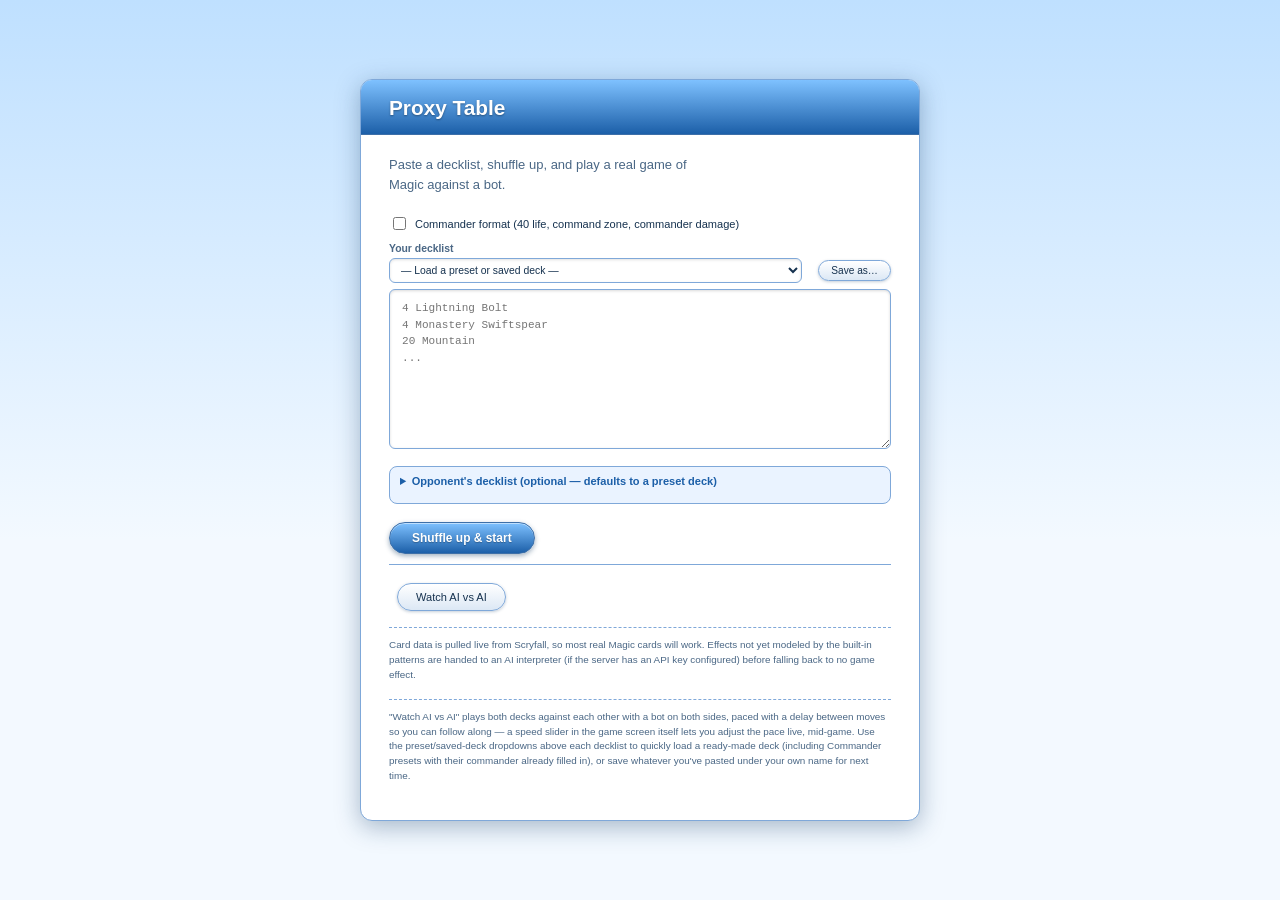
==== index.html @ 53908627 "Initial commit: MTG Advanced Playtester, a browser-based MTG engine with an AI opponent Real turn st" ====
<!DOCTYPE html>
<html lang="en">
<head>
<meta charset="UTF-8" />
<meta name="viewport" content="width=device-width, initial-scale=1.0" />
<title>Proxy Table — play Magic against a bot</title>
<link rel="stylesheet" href="styles.css" />
</head>
<body>

  <div id="setup-screen" class="screen">
    <div id="setup-card" class="setup-card">
      <h1>Proxy&nbsp;Table</h1>
      <p class="tagline">Paste a decklist, shuffle up, and play a real game of Magic against a bot.</p>

      <label class="checkbox-label"><input type="checkbox" id="commander-toggle" /> Commander format (40 life, command zone, commander damage)</label>

      <div id="commander-fields" hidden>
        <label class="field-label" for="commander-input">Your commander</label>
        <input type="text" id="commander-input" placeholder="e.g. Aurelia, the Warleader" />
      </div>

      <label class="field-label" for="deck-input">Your decklist</label>
      <div class="deck-library-row">
        <select class="saved-deck-select" id="mine-deck-select" data-slot="mine">
          <option value="">— Load a preset or saved deck —</option>
        </select>
        <button type="button" class="secondary-button small-button" id="mine-save-button" data-slot="mine">Save as…</button>
      </div>
      <textarea id="deck-input" spellcheck="false" placeholder="4 Lightning Bolt&#10;4 Monastery Swiftspear&#10;20 Mountain&#10;..."></textarea>

      <details id="opponent-details">
        <summary>Opponent's decklist (optional — defaults to a preset deck)</summary>
        <div id="opponent-commander-fields" hidden>
          <label class="field-label" for="opponent-commander-input">Opponent's commander</label>
          <input type="text" id="opponent-commander-input" placeholder="e.g. Slimefoot, the Stowaway" />
        </div>
        <div class="deck-library-row">
          <select class="saved-deck-select" id="theirs-deck-select" data-slot="theirs">
            <option value="">— Load a preset or saved deck —</option>
          </select>
          <button type="button" class="secondary-button small-button" id="theirs-save-button" data-slot="theirs">Save as…</button>
        </div>
        <textarea id="opponent-deck-input" spellcheck="false" placeholder="Leave blank to play against the built-in deck"></textarea>
      </details>

      <div id="setup-error" class="error-text" hidden></div>
      <button id="start-button" class="primary-button">Shuffle up & start</button>
      <div class="watch-row">
        <button id="watch-button" class="secondary-button">Watch AI vs AI</button>
      </div>
      <p class="hint">Card data is pulled live from Scryfall, so most real Magic cards will work. Effects not yet modeled by the built-in patterns are handed to an AI interpreter (if the server has an API key configured) before falling back to no game effect.</p>
      <p class="hint">"Watch AI vs AI" plays both decks against each other with a bot on both sides, paced with a delay between moves so you can follow along — a speed slider in the game screen itself lets you adjust the pace live, mid-game. Use the preset/saved-deck dropdowns above each decklist to quickly load a ready-made deck (including Commander presets with their commander already filled in), or save whatever you've pasted under your own name for next time.</p>
    </div>

    <div id="analyze-card" class="setup-card" hidden>
      <h1>Analyzing your deck…</h1>
      <p id="analyze-status" class="tagline">Checking which cards need extra help…</p>
      <div id="analyze-bar-track"><div id="analyze-bar-fill"></div></div>
      <p class="hint">Cards the built-in patterns already understand don't need this step — only ones with unusual wording get sent for AI interpretation, and each card is only ever analyzed once (future games with it start instantly).</p>
    </div>
  </div>

  <script type="module" src="src/setup.js"></script>
</body>
</html>
---- styles.css ----
:root {
  /* Early-2000s portal palette (AOL/Yahoo-era): sky-blue page, white
     "window" panels with a glossy blue gradient title bar, pill-shaped
     gradient buttons, orange accents, soft drop shadows, rounded corners. */
  --body-bg-start: #BFE0FF;
  --body-bg-end: #F3F9FF;
  --panel-bg: #FFFFFF;
  --panel-bg-alt: #EAF3FF;
  --header-start: #7EC1FF;
  --header-end: #1C5FA8;
  --header-bg: #1C5FA8;
  --header-text: #FFFFFF;
  --border: #7FA8D9;
  --border-dark: #3D6FA8;
  --text: #16324F;
  --text-dim: #4A6785;
  --link: #0033CC;
  --accent: #CC3333;
  --accent-bright: #FF4D4D;
  --good: #2FA84F;
  --gold: #FF9E1B;
  --card-bg: #F0E9D2;
  --card-text: #1A1610;
  --font-display: Verdana, Arial, sans-serif;
  --font-body: Verdana, Arial, sans-serif;
  /* kept for any stray reference */
  --ink: var(--text);
  --ink-soft: var(--panel-bg);
  --parchment: var(--card-bg);
  --parchment-dim: var(--border);
  --crimson: var(--accent);
  --crimson-bright: var(--accent-bright);
  --forest: var(--good);
  --line: var(--border);
}

* { box-sizing: border-box; }

html, body {
  margin: 0;
  height: 100%;
  background: var(--body-bg-end);
  color: var(--text);
  font-family: var(--font-body);
  font-size: 13px;
}

a { color: var(--link); }

.screen { height: 100%; }

/* ---------- setup screen ---------- */

#setup-screen {
  display: flex;
  align-items: center;
  justify-content: center;
  padding: 24px;
  background: linear-gradient(180deg, var(--body-bg-start), var(--body-bg-end) 60%);
}

.setup-card {
  width: 100%;
  max-width: 560px;
  background: var(--panel-bg);
  border: 1px solid var(--border);
  border-radius: 12px;
  box-shadow: 0 6px 24px rgba(20, 60, 100, 0.35);
  padding: 0 28px 26px;
  overflow: hidden;
}

.setup-card h1 {
  font-family: var(--font-display);
  font-size: 1.6rem;
  font-weight: bold;
  margin: 0 -28px 20px;
  padding: 16px 28px 14px;
  color: var(--header-text);
  background: linear-gradient(180deg, var(--header-start), var(--header-end));
  text-shadow: 0 1px 2px rgba(0,0,0,0.35);
  border-bottom: 1px solid var(--border-dark);
}

.tagline {
  color: var(--text-dim);
  margin: 0 0 20px;
  line-height: 1.5;
  max-width: 46ch;
}

.field-label {
  display: block;
  font-size: 0.8rem;
  font-weight: bold;
  color: var(--text-dim);
  margin-bottom: 4px;
}

.checkbox-label {
  display: flex;
  align-items: center;
  gap: 6px;
  font-size: 0.85rem;
  color: var(--text);
  margin: 12px 0 10px;
  cursor: pointer;
}

#commander-input, #opponent-commander-input {
  width: 100%;
  background: #FFFFFF;
  border: 1px solid var(--border);
  border-radius: 6px;
  color: var(--text);
  font-family: var(--font-body);
  font-size: 0.88rem;
  padding: 7px 10px;
  margin-bottom: 12px;
  box-shadow: inset 0 1px 3px rgba(0,0,0,0.15);
}

#commander-input:focus, #opponent-commander-input:focus {
  outline: none;
  border-color: var(--header-bg);
  box-shadow: 0 0 0 2px rgba(28, 95, 168, 0.3);
}

#deck-input, #opponent-deck-input {
  width: 100%;
  min-height: 160px;
  background: #FFFFFF;
  border: 1px solid var(--border);
  border-radius: 6px;
  color: var(--text);
  font-family: 'Courier New', Courier, monospace;
  font-size: 0.85rem;
  padding: 10px 12px;
  resize: vertical;
  line-height: 1.5;
  box-shadow: inset 0 1px 3px rgba(0,0,0,0.15);
}

#deck-input:focus, #opponent-deck-input:focus {
  outline: none;
  border-color: var(--header-bg);
  box-shadow: 0 0 0 2px rgba(28, 95, 168, 0.3);
}

details {
  margin: 14px 0 8px;
  border: 1px solid var(--border);
  border-radius: 8px;
  background: var(--panel-bg-alt);
  padding: 8px 10px;
}

details summary {
  cursor: pointer;
  color: var(--header-bg);
  font-weight: bold;
  font-size: 0.85rem;
  margin-bottom: 8px;
}

.primary-button {
  background: linear-gradient(180deg, var(--header-start), var(--header-end));
  color: var(--header-text);
  border: 1px solid var(--border-dark);
  border-radius: 16px;
  padding: 8px 22px;
  font-size: 0.92rem;
  font-weight: bold;
  font-family: var(--font-body);
  cursor: pointer;
  margin-top: 10px;
  box-shadow: 0 2px 5px rgba(20, 60, 100, 0.4), inset 0 1px 0 rgba(255,255,255,0.5);
  text-shadow: 0 1px 1px rgba(0,0,0,0.25);
}

.primary-button:hover { background: linear-gradient(180deg, #96D0FF, #2A70C4); }
.primary-button:active { box-shadow: inset 0 2px 5px rgba(0,0,0,0.35); }
.primary-button:disabled { opacity: 0.5; cursor: default; box-shadow: none; }

.secondary-button {
  background: linear-gradient(180deg, #FFFFFF, #DCE8F5);
  color: var(--text);
  border: 1px solid var(--border);
  border-radius: 16px;
  padding: 7px 18px;
  font-size: 0.85rem;
  font-family: var(--font-body);
  cursor: pointer;
  margin-top: 8px;
  margin-left: 8px;
  box-shadow: 0 1px 3px rgba(20, 60, 100, 0.25), inset 0 1px 0 rgba(255,255,255,0.7);
}

.secondary-button:hover { background: linear-gradient(180deg, #FFFFFF, #C8DCF2); }
.secondary-button:active { box-shadow: inset 0 2px 4px rgba(0,0,0,0.2); }
.secondary-button:disabled { opacity: 0.5; cursor: default; box-shadow: none; }

.secondary-button.small-button {
  padding: 4px 12px;
  font-size: 0.78rem;
  margin-top: 0;
}

.deck-library-row {
  display: flex;
  align-items: center;
  gap: 8px;
  margin-bottom: 6px;
}

.saved-deck-select {
  background: #FFFFFF;
  border: 1px solid var(--border);
  border-radius: 6px;
  color: var(--text);
  font-family: var(--font-body);
  font-size: 0.8rem;
  padding: 5px 7px;
  flex: 1;
  min-width: 0;
  box-shadow: inset 0 1px 3px rgba(0,0,0,0.12);
}

.watch-row {
  display: flex;
  align-items: center;
  gap: 8px;
  margin-top: 10px;
  padding-top: 10px;
  border-top: 1px solid var(--border);
}

.watch-row .field-label { margin-bottom: 0; }

.hint {
  color: var(--text-dim);
  font-size: 0.76rem;
  line-height: 1.5;
  margin-top: 16px;
  padding-top: 10px;
  border-top: 1px dashed var(--border);
}

#analyze-status {
  font-size: 0.9rem;
}

#analyze-bar-track {
  width: 100%;
  height: 14px;
  border: 1px solid var(--border);
  border-radius: 8px;
  background: #FFFFFF;
  overflow: hidden;
  margin-top: 12px;
  box-shadow: inset 0 1px 3px rgba(0,0,0,0.2);
}

#analyze-bar-fill {
  height: 100%;
  width: 0%;
  background: linear-gradient(180deg, var(--gold), #E07800);
  transition: width 0.2s ease;
}

.error-text {
  color: var(--accent-bright);
  font-weight: bold;
  font-size: 0.85rem;
  margin-top: 10px;
  border: 1px solid var(--accent-bright);
  border-radius: 6px;
  background: #FFE8E8;
  padding: 6px 10px;
}

/* ---------- game screen ---------- */

/* Explicit row placement (not auto-placement) — with the command zones
   hidden outside Commander mode, plain document-order auto-placement would
   shift #board into whichever row happened to be 1fr only when BOTH zones
   are hidden. The moment either command zone becomes visible again, board
   gets bumped to a fixed-size "auto" row instead and the 1fr track lands on
   a command zone — ballooning it and squeezing the whole board down to
   near-nothing. Naming every row explicitly makes #board reliably keep the
   flexible row regardless of which optional rows are shown. */
#game-screen {
  display: grid;
  grid-template-rows: auto auto 1fr auto auto auto auto;
  height: 100%;
  background: linear-gradient(180deg, var(--body-bg-start), var(--body-bg-end) 30%);
}

#opponent-bar { grid-row: 1; }
#opponent-command-zone { grid-row: 2; }
#board { grid-row: 3; }
#action-bar { grid-row: 4; }
#player-hand { grid-row: 5; }
#player-command-zone { grid-row: 6; }
#player-bar { grid-row: 7; }

.player-bar {
  display: flex;
  align-items: center;
  gap: 16px;
  padding: 7px 14px;
  background: linear-gradient(180deg, var(--panel-bg-alt), #D3E6FA);
  border-bottom: 1px solid var(--border);
  font-size: 0.88rem;
}

#player-bar { border-bottom: none; border-top: 1px solid var(--border); }

.player-bar .name { font-family: var(--font-display); font-weight: bold; font-size: 0.98rem; color: var(--header-bg); }
.player-bar .life {
  background: linear-gradient(180deg, #E05252, var(--accent));
  color: #fff;
  padding: 3px 10px;
  border-radius: 10px;
  border: 1px solid var(--border-dark);
  font-weight: bold;
  box-shadow: inset 0 1px 0 rgba(255,255,255,0.4);
}
.player-bar .life.low { background: linear-gradient(180deg, #922020, #5C1010); }
.player-bar .stat { color: var(--text-dim); }
.player-bar .stat.clickable-stat { cursor: pointer; text-decoration: underline dotted; }
.player-bar .stat.clickable-stat:hover { color: var(--header-bg); }
.player-bar .mana-pool {
  background: #FFFFFF;
  border: 1px solid var(--gold);
  border-radius: 10px;
  color: var(--gold);
  font-weight: bold;
  padding: 2px 8px;
  font-size: 0.8rem;
}

.player-bar .commander-damage {
  background: #FFFFFF;
  border: 1px solid var(--accent);
  border-radius: 10px;
  color: var(--accent);
  font-weight: bold;
  padding: 2px 8px;
  font-size: 0.8rem;
}

.command-zone {
  display: flex;
  align-items: center;
  gap: 8px;
  padding: 3px 14px;
  background: var(--panel-bg-alt);
  border-bottom: 1px solid var(--border);
}

#player-command-zone { border-bottom: none; border-top: 1px solid var(--border); }

.command-zone-label {
  font-size: 0.76rem;
  font-weight: bold;
  color: var(--text-dim);
  text-transform: uppercase;
  letter-spacing: 0.03em;
}

.command-zone .card {
  width: 52px;
}

.command-zone .card .card-image { height: 38px; }
.command-zone .card .card-name { font-size: 0.56rem; padding: 2px 3px 0; }
.command-zone .card .card-type { display: none; }

.command-zone .card.uncastable {
  opacity: 0.55;
}

.commander-tax-badge {
  position: absolute;
  top: 3px;
  left: 4px;
  font-size: 0.58rem;
  font-weight: bold;
  color: #fff;
  background: var(--border-dark);
  border-radius: 4px;
  padding: 1px 4px;
}
.player-bar.is-priority { box-shadow: inset 3px 0 0 var(--gold); }

#board {
  display: grid;
  grid-template-columns: 1fr 130px 1fr;
  gap: 10px;
  padding: 10px 14px;
  overflow: auto;
  align-items: stretch;
}

.battlefield {
  display: flex;
  flex-direction: column;
  gap: 8px;
  padding: 10px;
  background: rgba(255, 255, 255, 0.6);
  border: 1px solid var(--border);
  border-radius: 10px;
  min-height: 220px;
}

.battlefield-row {
  display: flex;
  flex-wrap: wrap;
  align-content: flex-start;
  gap: 8px;
}

.battlefield-lands {
  padding-top: 8px;
  border-top: 1px dashed var(--border);
}

#stack-panel {
  border: 1px solid var(--border);
  border-radius: 10px;
  background: var(--panel-bg);
  padding: 0 0 8px;
  display: flex;
  flex-direction: column;
  gap: 6px;
  overflow: hidden;
  box-shadow: 0 2px 8px rgba(20, 60, 100, 0.2);
}

.stack-title {
  font-family: var(--font-display);
  font-weight: bold;
  color: var(--header-text);
  font-size: 0.82rem;
  padding: 6px 8px;
  background: linear-gradient(180deg, var(--header-start), var(--header-end));
}

.stack-item {
  background: var(--panel-bg-alt);
  border: 1px solid var(--border);
  border-left: 3px solid var(--gold);
  border-radius: 4px;
  margin: 0 8px;
  padding: 6px 8px;
  font-size: 0.78rem;
}

.stack-item.legal-target {
  cursor: pointer;
  box-shadow: 0 0 0 2px var(--gold);
  animation: pulse 1.1s infinite;
}

/* ---------- cards ---------- */

.card {
  width: 108px;
  background: var(--card-bg);
  color: var(--card-text);
  border-radius: 7px;
  border: 1px solid var(--border-dark);
  box-shadow: 0 2px 5px rgba(0,0,0,0.35);
  position: relative;
  cursor: pointer;
  overflow: hidden;
  display: flex;
  flex-direction: column;
  flex-shrink: 0;
  transition: transform 0.1s ease, box-shadow 0.1s ease;
}

.card:hover { transform: translateY(-3px); box-shadow: 0 5px 12px rgba(0,0,0,0.4); }

.card.tapped { transform: rotate(90deg) translateX(0); margin: 0 20px; }
.card.tapped:hover { transform: rotate(90deg) translateY(-3px); }

.card.attacking { box-shadow: 0 0 0 2px var(--accent-bright); }
.card.blocking { box-shadow: 0 0 0 2px var(--good); }
.card.selected { box-shadow: 0 0 0 3px var(--gold); }
.card.legal-target { box-shadow: 0 0 0 3px var(--gold); animation: pulse 1.1s infinite; }
.card.uncastable { filter: grayscale(0.6) brightness(0.85); cursor: default; }

@keyframes oldblink {
  0%, 49% { outline-color: var(--gold); }
  50%, 100% { outline-color: transparent; }
}

@keyframes pulse {
  0%, 100% { box-shadow: 0 0 0 2px var(--gold); }
  50% { box-shadow: 0 0 0 5px var(--gold); }
}

.card-image { width: 100%; height: 62px; object-fit: cover; object-position: top; background: #999; }
.card-name { font-size: 0.66rem; font-weight: bold; padding: 3px 5px 0; line-height: 1.15; }
.card-type { font-size: 0.56rem; color: #4a4238; padding: 0 5px 4px; }
.card-cost { position: absolute; top: 3px; right: 4px; display: flex; gap: 1px; }
.card-cost .mana-pip { width: 12px; height: 12px; font-size: 7px; }
.card-pt {
  align-self: flex-end;
  margin: 1px 5px 4px 0;
  font-size: 0.64rem;
  font-weight: bold;
  background: #FFFFFF;
  border: 1px solid var(--border-dark);
  border-radius: 4px 0 4px 0;
  padding: 0 5px;
}
.card-damage { color: var(--accent); }

.card-count {
  position: absolute;
  bottom: 3px;
  left: 4px;
  font-size: 0.62rem;
  font-weight: bold;
  color: #fff;
  background: var(--border-dark);
  border-radius: 8px;
  padding: 1px 6px;
}

.card-ability-badge {
  position: absolute;
  top: 3px;
  left: 4px;
  width: 15px;
  height: 15px;
  border-radius: 50%;
  background: radial-gradient(circle at 35% 30%, #FFD27A, var(--gold));
  color: #5A3800;
  font-size: 0.68rem;
  font-weight: bold;
  display: flex;
  align-items: center;
  justify-content: center;
  border: 1px solid var(--border-dark);
  animation: pulse 1.4s infinite;
}

.card-counters-badge {
  position: absolute;
  top: 3px;
  left: 50%;
  transform: translateX(-50%);
  font-size: 0.56rem;
  font-weight: bold;
  color: var(--text);
  background: #FFFFFF;
  border: 1px solid var(--border-dark);
  border-radius: 8px;
  padding: 1px 5px;
  white-space: nowrap;
  max-width: 90%;
  overflow: hidden;
  text-overflow: ellipsis;
}

.card-detail-button {
  position: absolute;
  bottom: 3px;
  left: 50%;
  transform: translateX(-50%);
  width: 15px;
  height: 15px;
  padding: 0;
  border-radius: 50%;
  border: 1px solid var(--border-dark);
  background: rgba(255,255,255,0.9);
  font-size: 8px;
  line-height: 1;
  cursor: pointer;
  display: flex;
  align-items: center;
  justify-content: center;
}

.card-attached-row {
  position: absolute;
  bottom: 3px;
  right: 4px;
  display: flex;
  gap: 2px;
}

.card-attached-chip {
  width: 14px;
  height: 14px;
  border-radius: 50%;
  background: radial-gradient(circle at 35% 30%, #6FD98A, var(--good));
  color: #fff;
  font-size: 0.6rem;
  display: flex;
  align-items: center;
  justify-content: center;
  border: 1px solid var(--border-dark);
}

.card-blocking-check {
  position: absolute;
  top: 20px;
  right: 4px;
  width: 16px;
  height: 16px;
  border-radius: 50%;
  background: radial-gradient(circle at 35% 30%, #6FD98A, var(--good));
  color: #fff;
  font-size: 0.7rem;
  font-weight: bold;
  display: flex;
  align-items: center;
  justify-content: center;
  border: 1px solid var(--border-dark);
}

/* Mutually exclusive with blocking (a creature can't attack and block in
   the same combat), so this reuses the exact same slot. */
.card-attacking-check {
  position: absolute;
  top: 20px;
  right: 4px;
  width: 16px;
  height: 16px;
  border-radius: 50%;
  background: radial-gradient(circle at 35% 30%, #FF8A8A, var(--accent-bright));
  color: #fff;
  font-size: 0.7rem;
  font-weight: bold;
  display: flex;
  align-items: center;
  justify-content: center;
  border: 1px solid var(--border-dark);
}

.hand-card { width: 116px; }

.exiled-playable-card { position: relative; }
.exiled-badge {
  position: absolute;
  bottom: 0;
  left: 0;
  right: 0;
  font-size: 10px;
  text-align: center;
  background: rgba(0, 0, 0, 0.7);
  color: #fff;
  padding: 2px 4px;
  pointer-events: none;
}

/* ---------- hand ---------- */

#player-hand {
  display: flex;
  gap: 8px;
  padding: 8px 14px;
  overflow-x: auto;
  background: rgba(255, 255, 255, 0.55);
  border-top: 1px solid var(--border);
  min-height: 148px;
}

/* ---------- action bar ---------- */

#action-bar {
  display: flex;
  align-items: center;
  justify-content: space-between;
  padding: 7px 14px;
  background: linear-gradient(180deg, var(--panel-bg-alt), #D3E6FA);
  border-top: 1px solid var(--border);
  border-bottom: 1px solid var(--border);
}

#step-indicator {
  font-family: var(--font-display);
  font-weight: bold;
  font-size: 0.95rem;
  color: var(--header-bg);
}

#action-buttons { display: flex; gap: 8px; }

#watch-speed-row {
  display: flex;
  align-items: center;
  gap: 8px;
  font-size: 0.82rem;
  color: var(--text-dim);
}

#watch-speed-row[hidden] { display: none; }

#watch-speed-slider { width: 140px; }

#watch-speed-label { min-width: 56px; }

.action-button {
  background: linear-gradient(180deg, #FFFFFF, #DCE8F5);
  color: var(--text);
  border: 1px solid var(--border);
  border-radius: 14px;
  padding: 7px 16px;
  font-family: var(--font-body);
  cursor: pointer;
  font-size: 0.85rem;
  box-shadow: 0 1px 3px rgba(20, 60, 100, 0.25), inset 0 1px 0 rgba(255,255,255,0.7);
}

.action-button:hover { background: linear-gradient(180deg, #FFFFFF, #C8DCF2); }
.action-button:active { box-shadow: inset 0 2px 4px rgba(0,0,0,0.2); }
.action-button.primary { background: linear-gradient(180deg, #6FD98A, var(--good)); color: #fff; border-color: #1E7A38; }
.action-button.danger { background: linear-gradient(180deg, #E05252, var(--accent)); color: #fff; border-color: #8A1F1F; }
.action-button:disabled { opacity: 0.4; cursor: default; box-shadow: none; }

/* ---------- targeting ---------- */

#targeting-banner {
  position: fixed;
  top: 12px;
  left: 50%;
  transform: translateX(-50%);
  background: linear-gradient(180deg, #FFC85C, var(--gold));
  color: #5A3800;
  border: 1px solid #B87200;
  border-radius: 14px;
  padding: 8px 18px;
  font-size: 0.85rem;
  font-weight: bold;
  box-shadow: 0 3px 10px rgba(0,0,0,0.3);
  z-index: 20;
}

.targetable-player { box-shadow: 0 0 0 3px var(--gold); border-radius: 10px; animation: pulse 1.1s infinite; cursor: pointer; }

/* ---------- card tooltip ---------- */

#card-tooltip {
  position: fixed;
  z-index: 40;
  width: 240px;
  background: var(--panel-bg);
  border: 1px solid var(--border);
  border-radius: 10px;
  padding: 0 0 10px;
  overflow: hidden;
  pointer-events: none;
  box-shadow: 0 6px 20px rgba(0,0,0,0.35);
}

.tooltip-name {
  font-family: var(--font-display);
  font-weight: bold;
  font-size: 0.92rem;
  color: var(--header-text);
  margin-bottom: 6px;
  padding: 8px 10px 6px;
  background: linear-gradient(180deg, var(--header-start), var(--header-end));
  display: flex;
  align-items: center;
  justify-content: space-between;
  gap: 8px;
}

.tooltip-type, .tooltip-text, .tooltip-pt { padding-left: 10px; padding-right: 10px; }

.tooltip-cost { display: flex; gap: 2px; flex-shrink: 0; }

.mana-pip {
  display: inline-flex;
  align-items: center;
  justify-content: center;
  width: 15px;
  height: 15px;
  flex-shrink: 0;
  border-radius: 50%;
  font-size: 9px;
  font-weight: bold;
  font-family: var(--font-body);
  border: 1px solid rgba(0,0,0,0.45);
  line-height: 1;
}

.tooltip-type {
  font-size: 0.75rem;
  font-style: italic;
  color: var(--text-dim);
  margin-bottom: 6px;
}

.tooltip-text {
  font-size: 0.8rem;
  color: var(--text);
  line-height: 1.4;
  white-space: pre-line;
}

.tooltip-pt {
  display: block;
  margin-top: 6px;
  font-size: 0.8rem;
  font-weight: bold;
  color: var(--header-bg);
}

/* ---------- log ---------- */

#log-toggle {
  position: fixed;
  bottom: 12px;
  right: 12px;
  background: linear-gradient(180deg, var(--header-start), var(--header-end));
  color: #fff;
  border: 1px solid var(--border-dark);
  border-radius: 20px;
  padding: 8px 18px;
  cursor: pointer;
  font-weight: bold;
  box-shadow: 0 2px 6px rgba(0,0,0,0.3);
  z-index: 15;
}

#log-toggle:active { box-shadow: inset 0 2px 4px rgba(0,0,0,0.3); }

#log-error-badge {
  position: absolute;
  top: -6px;
  right: -6px;
  min-width: 18px;
  height: 18px;
  padding: 0 4px;
  border-radius: 9px;
  background: var(--accent);
  color: #fff;
  border: 1px solid #8A1F1F;
  font-size: 0.68rem;
  font-weight: bold;
  line-height: 16px;
  text-align: center;
}

/* ---------- error toasts ---------- */
/* A brief, auto-dismissing alert for anything log-worthy of the player's
   attention (an unmodeled effect, a safety-cap/cascade-depth trip, or an
   actual thrown JS error) — surfaced immediately instead of requiring the
   collapsed log panel to be opened and scanned, especially useful during
   unattended "Watch AI vs AI" games. */

#error-toast-container {
  position: fixed;
  top: 12px;
  right: 12px;
  display: flex;
  flex-direction: column;
  gap: 8px;
  z-index: 30;
  max-width: min(360px, calc(100vw - 24px));
}

.error-toast {
  background: linear-gradient(180deg, #E05252, var(--accent));
  color: #fff;
  border: 1px solid #8A1F1F;
  border-radius: 10px;
  padding: 8px 12px;
  font-size: 0.78rem;
  box-shadow: 0 4px 14px rgba(0,0,0,0.35);
  animation: toast-in 0.2s ease-out;
}

.error-toast-kind {
  font-weight: bold;
  text-transform: uppercase;
  font-size: 0.66rem;
  letter-spacing: 0.03em;
  opacity: 0.85;
  display: block;
  margin-bottom: 2px;
}

@keyframes toast-in {
  from { opacity: 0; transform: translateY(-8px); }
  to { opacity: 1; transform: translateY(0); }
}

#log-panel {
  position: fixed;
  bottom: 56px;
  right: 12px;
  width: 340px;
  max-height: 40vh;
  background: var(--panel-bg);
  border: 1px solid var(--border);
  border-radius: 10px;
  padding: 10px;
  overflow-y: auto;
  font-size: 0.78rem;
  color: var(--text-dim);
  box-shadow: 0 6px 20px rgba(0,0,0,0.3);
  z-index: 15;
}

#log-lines div { padding: 2px 0; border-bottom: 1px dotted var(--border); }
#log-lines div.log-error-line { color: #E05252; font-weight: 600; }

/* ---------- card detail panel ---------- */

#card-detail-panel:not([hidden]) {
  position: fixed;
  top: 50%;
  left: 50%;
  transform: translate(-50%, -50%);
  width: min(460px, 92vw);
  max-height: 80vh;
  background: var(--panel-bg);
  border: 1px solid var(--border);
  border-radius: 12px;
  padding: 0 0 14px;
  overflow: hidden;
  z-index: 46;
  display: flex;
  flex-direction: column;
  box-shadow: 0 10px 40px rgba(0,0,0,0.45);
}

#card-detail-header {
  display: flex;
  align-items: center;
  justify-content: space-between;
  padding: 10px 14px;
  background: linear-gradient(180deg, var(--header-start), var(--header-end));
}

#card-detail-title {
  font-family: var(--font-display);
  font-weight: bold;
  color: var(--header-text);
  text-shadow: 0 1px 1px rgba(0,0,0,0.3);
}

#card-detail-body {
  display: flex;
  gap: 12px;
  padding: 12px 14px 0;
  overflow-y: auto;
}

#card-detail-visual .card { width: 130px; cursor: default; }
#card-detail-visual .card:hover { transform: none; box-shadow: 0 2px 5px rgba(0,0,0,0.35); }
#card-detail-visual .card-image { height: 90px; }

#card-detail-info { flex: 1; min-width: 0; }

#card-detail-type {
  font-size: 0.8rem;
  font-style: italic;
  color: var(--text-dim);
  margin-bottom: 6px;
}

#card-detail-text {
  font-size: 0.82rem;
  line-height: 1.4;
  white-space: pre-line;
  margin-bottom: 10px;
}

#card-detail-abilities {
  display: flex;
  flex-direction: column;
  gap: 6px;
}

.card-detail-ability-row {
  display: flex;
  align-items: center;
  justify-content: space-between;
  gap: 8px;
  background: var(--panel-bg-alt);
  border: 1px solid var(--border);
  border-radius: 8px;
  padding: 6px 10px;
}

.card-detail-ability-text {
  font-size: 0.78rem;
  color: var(--text);
  flex: 1;
}

.card-detail-ability-row .action-button {
  flex-shrink: 0;
  padding: 4px 12px;
}

/* ---------- graveyard panel ---------- */

#graveyard-panel:not([hidden]) {
  position: fixed;
  top: 50%;
  left: 50%;
  transform: translate(-50%, -50%);
  width: min(600px, 90vw);
  max-height: 70vh;
  background: var(--panel-bg);
  border: 1px solid var(--border);
  border-radius: 12px;
  padding: 0 14px 14px;
  overflow: hidden;
  z-index: 45;
  display: flex;
  flex-direction: column;
  gap: 10px;
  box-shadow: 0 10px 40px rgba(0,0,0,0.45);
}

#graveyard-panel-header {
  display: flex;
  align-items: center;
  justify-content: space-between;
  margin: 0 -14px;
  padding: 10px 14px;
  background: linear-gradient(180deg, var(--header-start), var(--header-end));
}

#graveyard-panel-title {
  font-family: var(--font-display);
  font-weight: bold;
  color: var(--header-text);
  text-shadow: 0 1px 1px rgba(0,0,0,0.3);
}

#graveyard-panel-cards {
  display: flex;
  flex-wrap: wrap;
  gap: 8px;
  overflow-y: auto;
}

.graveyard-card { position: relative; padding-bottom: 22px; }
.graveyard-activate-button {
  position: absolute;
  bottom: 2px;
  left: 2px;
  right: 2px;
  padding: 2px 4px;
  font-size: 0.7rem;
  border-radius: 8px;
}

/* ---------- game over ---------- */

#gameover-overlay {
  position: fixed;
  inset: 0;
  background: rgba(10, 30, 55, 0.55);
  align-items: center;
  justify-content: center;
  z-index: 30;
}

#gameover-overlay:not([hidden]) { display: flex; }

#gameover-card {
  background: var(--panel-bg);
  border: 1px solid var(--border);
  border-radius: 14px;
  padding: 0 40px 30px;
  overflow: hidden;
  text-align: center;
  box-shadow: 0 14px 50px rgba(0,0,0,0.5);
}

#gameover-text {
  font-family: var(--font-display);
  font-weight: bold;
  font-size: 1.4rem;
  margin: 0 -40px 20px;
  padding: 20px 40px;
  color: #fff;
  background: linear-gradient(180deg, var(--header-start), var(--header-end));
  text-shadow: 0 1px 2px rgba(0,0,0,0.35);
}

@media (max-width: 860px) {
  #board { grid-template-columns: 1fr; }
  #stack-panel { min-height: 60px; }
}

/* ---------- in-page dialogs (prompt/alert/confirm replacement) ---------- */

.dialog-overlay {
  position: fixed;
  inset: 0;
  background: rgba(10, 30, 55, 0.5);
  display: flex;
  align-items: center;
  justify-content: center;
  z-index: 50;
}

.dialog-box {
  background: var(--panel-bg);
  border: 1px solid var(--border);
  border-radius: 12px;
  padding: 18px 22px;
  min-width: 280px;
  max-width: 480px;
  box-shadow: 0 12px 40px rgba(0,0,0,0.4);
}

.dialog-message {
  font-family: var(--font-body);
  font-size: 0.9rem;
  color: var(--text);
  margin-bottom: 12px;
  white-space: pre-line;
}

.dialog-input {
  width: 100%;
  box-sizing: border-box;
  padding: 6px 9px;
  margin-bottom: 14px;
  background: #FFFFFF;
  border: 1px solid var(--border);
  border-radius: 6px;
  color: var(--text);
  font-size: 0.9rem;
  box-shadow: inset 0 1px 3px rgba(0,0,0,0.15);
}

.dialog-buttons {
  display: flex;
  justify-content: flex-end;
  gap: 8px;
}
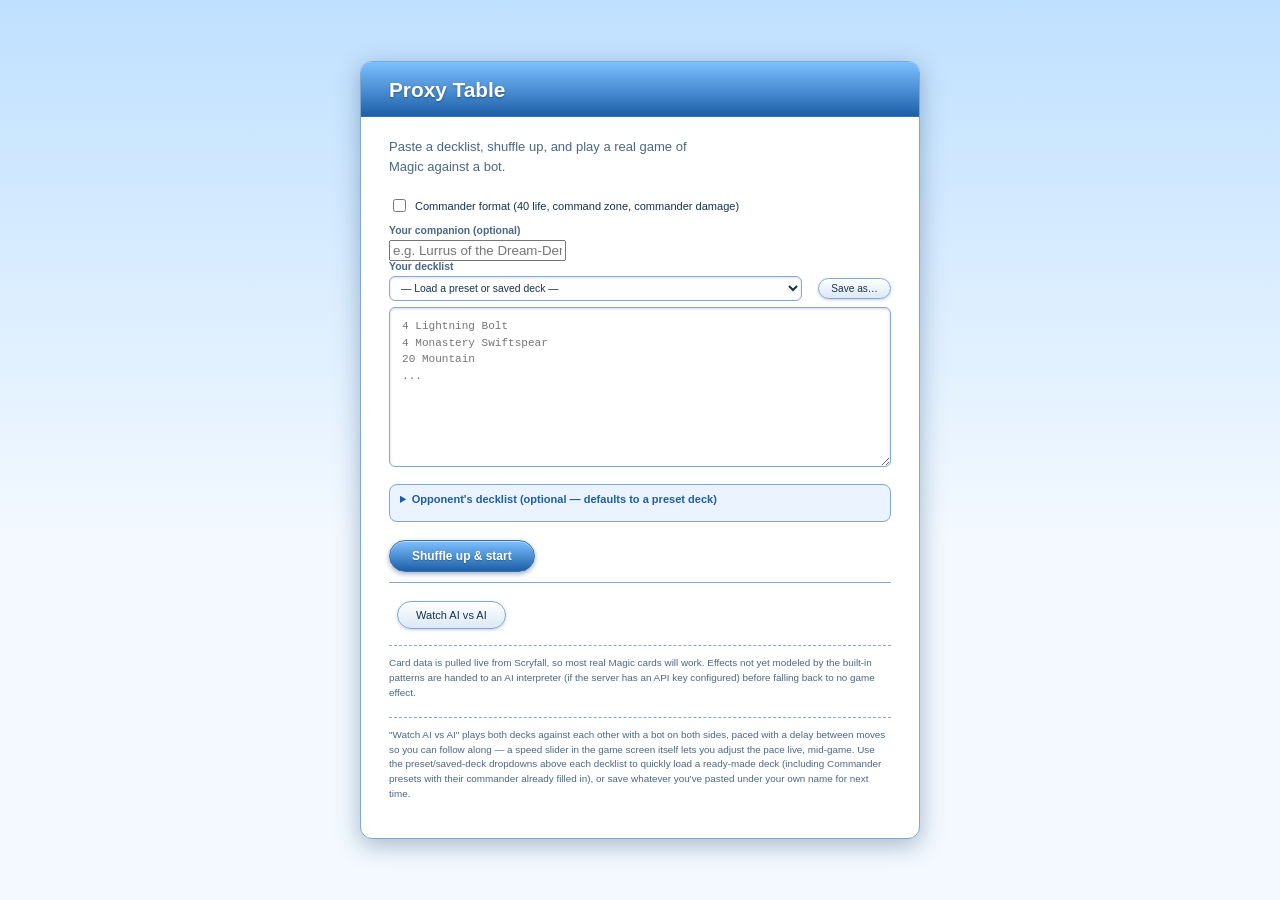
==== commit 3ee1ec03: "Add Partner commanders and Companion Commander games can now have two commanders (Partner, Friends F" ====
--- a/index.html
+++ b/index.html
@@ -17,8 +17,11 @@
 
       <div id="commander-fields" hidden>
         <label class="field-label" for="commander-input">Your commander</label>
-        <input type="text" id="commander-input" placeholder="e.g. Aurelia, the Warleader" />
+        <input type="text" id="commander-input" placeholder="e.g. Aurelia, the Warleader — partners: Name + Name" />
       </div>
+
+      <label class="field-label" for="companion-input">Your companion (optional)</label>
+      <input type="text" id="companion-input" placeholder="e.g. Lurrus of the Dream-Den" />
 
       <label class="field-label" for="deck-input">Your decklist</label>
       <div class="deck-library-row">
@@ -33,7 +36,7 @@
         <summary>Opponent's decklist (optional — defaults to a preset deck)</summary>
         <div id="opponent-commander-fields" hidden>
           <label class="field-label" for="opponent-commander-input">Opponent's commander</label>
-          <input type="text" id="opponent-commander-input" placeholder="e.g. Slimefoot, the Stowaway" />
+          <input type="text" id="opponent-commander-input" placeholder="e.g. Slimefoot, the Stowaway — partners: Name + Name" />
         </div>
         <div class="deck-library-row">
           <select class="saved-deck-select" id="theirs-deck-select" data-slot="theirs">
